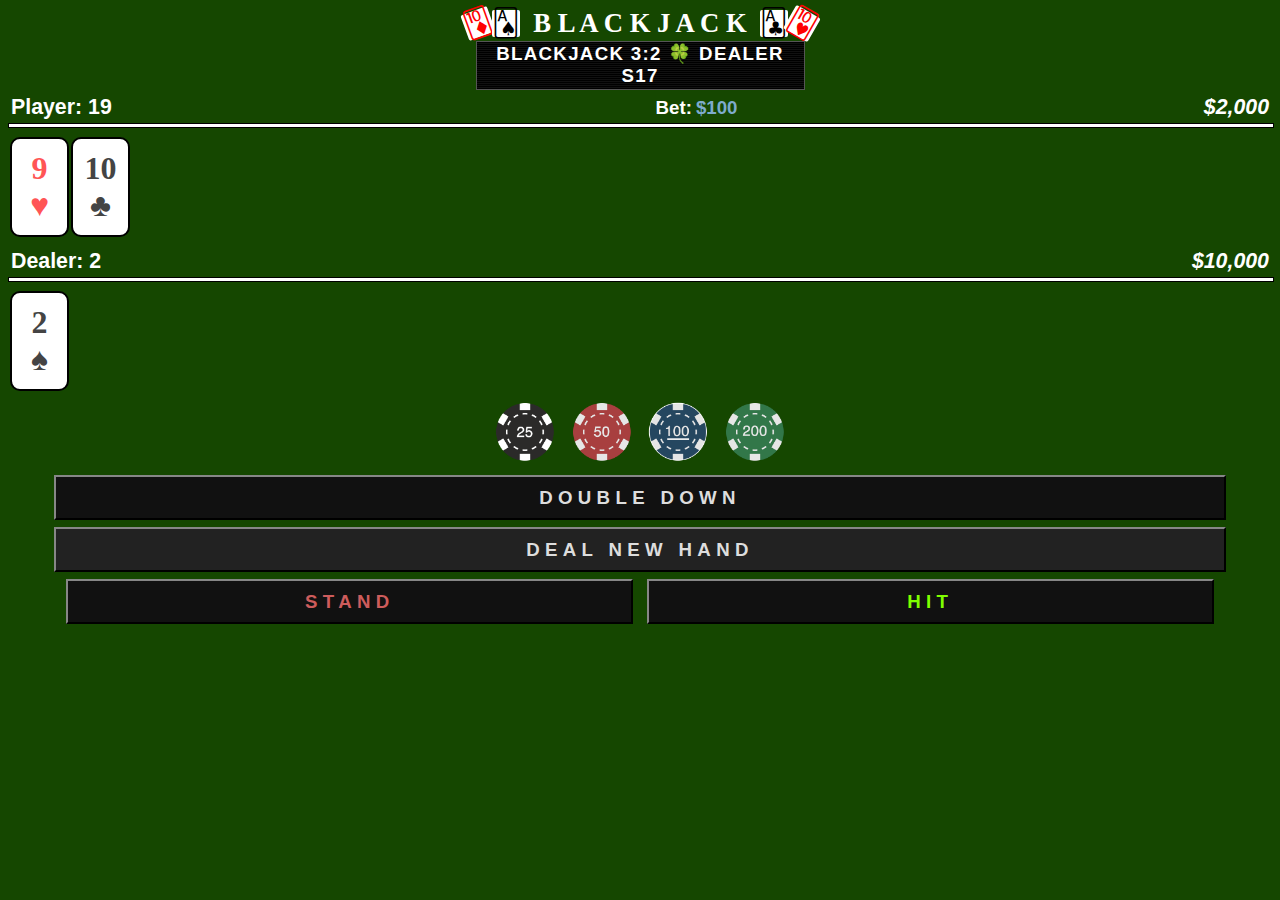
==== m/index.html @ 35026028 "Basic Blackjack" ====
<!DOCTYPE html>
<html lang="en">
<head>
  <meta charset="utf-8">
  <meta name="viewport" content="width=device-width">
  <meta name="description" content="A basic blackjack game written in JavaScript" />
  <meta name="keywords" content="free, blackjack, app, javascript, online, casino" />
  <title>Blackjack 📱 Mobile</title>
  <link href="styles/blackjack-mobile.css" rel="stylesheet">
  <link href="../images/blackjack.ico" rel="shortcut icon" type="image/x-icon">
  <base target="_blank">
<script src="scripts/jquery-3.7.0.min.js"></script>
</head>
<!-- Deal new hand on page load -->
<body onload="mainGameLoop();">
  <script src="scripts/main.js"></script>

  <center>
    <!-- Display BLACKJACK banner with ornamental cards -->
    <span class="cardDeckFontRed">🃊</span><span class="cardDeckFontBlack">🂡</span>&nbsp;
    <span class="mainHeader">B L A C K J A C K</span>&nbsp;
    <span class="cardDeckFontBlack">🃑</span><span class="cardDeckFontRed2">🂺</span>
    <!-- Notification when 52 cards have been used -->
    <span id="toastMessage">52 Cards Used 🎲 Shuffling Deck</span>
 
    <!-- Status bar -->
    <table>
      <tr>
        <td class="statusOutline">
          <!-- Status Bar -->
          <div id="statusBarTxt"></div>
        </td>
      </tr>
    </table>

    <table class="fixedTable">
      <tr>
<!-- Shows win/loss of money
          <td id="playerWinningsLead" class="betLead"></td>
          <td id="playerWinningsTxt" title="Win/Loss"></td>
-->
        <td id="playerScoreTxt"></td>
        <td class="betLead">Bet:</td>
        <td id="playerBetTxt" title="Current Bet"></td>
        <td id="playerScoreTotalTxt" title="Player Cash">$250</td>
      </tr>
    </table>
    <hr>
    <!-- Player game board for cards -->
    <div class="fixedTable">
    <table>
      <tr id="gameBoardPlayer">    
        <!-- Card go here in their own TD -->
      </tr>
    </table>
    </div><hr class="smallLine">
   <table class="fixedTable">
      <tr>
          <td id="dealerScoreTxt"></td>

          <td id="dealerScoreTotalTxt" title="Casino Bank">$1000</td>
      </tr>
    </table>
  <hr>

    <!-- Dealer game board for cards -->
    <div class="fixedTable">
    <table>
      <tr id="gameBoardDealer">    
        <!-- Card go here in their own TD -->
      </tr>
    </table>
    </div>
    <hr class="smallLine">

    <!-- [DEAL NEW HAND], [DOUBLE DOWN], [STAND], and [HIT] buttons -->
    <table class="fixedTable">
       <tr>
        <td class="btnTable">
          <input type="image" src="../images/25.png" title="$25" class="btnBet" id="btnBet25" onclick="updateBetAmount(25);">
          <input type="image" src="../images/50.png" title="$50" class="btnBet" id="btnBet50" onclick="updateBetAmount(50);">
          <input type="image" src="../images/100.png" title="$100" class="btnBet" id="btnBet100" onclick="updateBetAmount(100);">
          <input type="image" src="../images/200.png" title="$200" class="btnBet" id="btnBet200" onclick="updateBetAmount(200);">  
          <hr class="smallLine">
          <button onclick="doubleDown();" id="btnDoubleDown" class="btnNewGameStyle" title="Draw 1 more card for 2x payout">DOUBLE DOWN</button>
          <hr class="smallLine">
          <button onclick="restartGame();" id="btnNewGame" class="btnNewGameStyle" title="Deal a new hand">DEAL NEW HAND</button>
          <hr class="smallLine">
          <button id="btnStand" onclick="stand();" title="Stop drawing cards">STAND</button>&nbsp;
          <button onclick="drawPlayerCard();" id="btnHit" title="Draw 1 card">HIT</button>
        </td>
      </tr>
    </table>
  </center>

<!-- Preload images to prevent load latency -->
<img src="../images/25.png" class="hidden">
<img src="../images/50.png" class="hidden">
<img src="../images/100.png" class="hidden">
<img src="../images/200.png" class="hidden">
<img src="../images/25active.png" class="hidden">
<img src="../images/50active.png" class="hidden">
<img src="../images/100active.png" class="hidden">
<img src="../images/200active.png" class="hidden">
<img src="../images/25outline.png" class="hidden">
<img src="../images/50outline.png" class="hidden">
<img src="../images/100outline.png" class="hidden">
<img src="../images/200outline.png" class="hidden">

</body>
</html>
---- m/styles/blackjack-mobile.css ----
/* Main DOM elements */
body {
  font-family: 'Calibri', 'Helvetica', 'Arial', sans-serif;
  background-color: #154700; /*#0F3300;*/
  font-size: 18pt;
  font-weight: bold;
  color: #ffffff;
  /* Add black outline to text for contrast */
  cursor: default;
}

button {
  background-color: #111111;
  border-color: #333333;
  color: #dddddd;
  font-size: 14pt;
  letter-spacing: 4pt;
  height: 45px;
  font-weight: bold;
  cursor: pointer;
  width: 45%;
}
button:hover {
  color: #ffffff;
  border-color: #555555;  
}


/*table,tr,td,div {
  border: 2px solid darkgreen;
}
div,span,tr,td  {
  border: 2px solid forestgreen;
}*/

/* Horizontal rule is large white line with black outline (casino style) */
hr {
  background-color: white;
  border: 1px solid black;
  height: 3px;
  width: 100%;
  margin-top: 0px;
  margin-bottom: 7px;
}

/* Larege BLACKJACK banner on top */
.mainHeader {
  font-size: 20pt;
  font-family: 'Book Antiqua', serif, 'Times New Roman';
}

.gbSingleCard {
  display: none;
  background-color: white;
  border: 2px solid #000000;
  border-radius: 10px;
  color: #333333;
  width: 55px;
  text-align: center;
  padding-left: 0px;
  padding-right: 0px;
  padding-top: 1px;
  padding-bottom: 1px;
}

.gbSingleCard:hover {
  background-color: #eeeeee;
  border-color: #333333;
} 

/* Banner cards use a white background with black text */
.cardDeckFontBlack {
  font-size: 20pt;
  color: black;
  background-color: white;
  border-radius: 2px;
  font-weight: normal;
/* This limits the text for a faux card effect */
  display: inline-block;
  line-height: 100%;
  height: 100%;
  -webkit-text-stroke: 0px;
/* Middle card is not rotated but set to 0 so it sits on top */
  transform: rotate(0deg);
  }
/* Red text for hearts and diamonds, rotate card for style */
.cardDeckFontRed {
  font-size: 20pt;
  color: red;
  background-color: white;
  border-radius: 2px;
  font-weight: normal;
  display: inline-block;
  line-height: 100%;
  height: 100%;
  -webkit-text-stroke: 0px;
  transform: rotate(-20deg);
  }
/* The 2nd red card is rotated more and in the opposite direction */
.cardDeckFontRed2 {
  font-size: 20pt;
  color: red;
  background-color: white;
  border-radius: 2px;
  font-weight: normal;
  display: inline-block;
  line-height: 100%;
  height: 100%;
  -webkit-text-stroke: 0px;
  transform: rotate(30deg);
  }

/* Digital scoreboard style for top status bar */
.statusOutline {
  width: 325px;
  height: 20px;
  border: 1px solid #555555;
  background-color: #000000;
  padding-top: 1px;
  padding-bottom: 2px;
  background: repeating-linear-gradient(
    to bottom,
    #000000,
    #000000 1px,
    #111111 1px,
    #111111 2px
  );
}

/* [DEAL NEW HAND] button */
.btnNewGameStyle {
  width: 93%;
}

/* Bet buttons */
.btnBet {
  width: 60px;
  cursor: pointer;
  padding-left: 5px;
  padding-right: 5px;
}

/* Buttons are aligned to the bottom center */
.btnTable {
  text-align: center;
  vertical-align: bottom;
  padding: 0px;
}

/* A smaller, invisible <hr> for smaller gaps */
.smallLine {
  visibility: hidden;
  height: 5px;
  width: 2px;
  margin-top: 0pt;
  margin-bottom: 0pt;
}

/* Set most elements to fixed 730px width */
.fixedTable {
  width: 100%;
  text-align: left;
}

.hidden {
  visibility: hidden;
  height: 1px;
  width: 1px;
}

/* Player and dealer's score for current hand */
#playerScoreTxt, #dealerScoreTxt {
  font-size: 16pt;
  font-weight: bold;
  text-align: left;
}

/* Player and dealer's total money */
#playerScoreTotalTxt, #dealerScoreTotalTxt {
  font-size: 16pt;
  font-style: italic;
/*  font-weight: normal; */
  text-align: right;
  align-content: right;
}

.betLead {
  font-size: 14pt;
  width: 15%;
  text-align: right;
}

#playerBetTxt, #playerWinningsTxt {
  font-size: 14pt;
  color: #afff60;
  text-align: left;
  cursor: pointer;
  width: 20%;
}

/* [HIT] button */
#btnHit {
  color: chartreuse;
}
#btnHit:hover {
  color: #afff60;
}

/* [STAND] button */
#btnStand {
  color: indianred;
}
#btnStand:hover {
  color: #f26d6d;
}

/* Main game board where cards are displayed, Serif font looks similar to a card font */
#gameBoardPlayer, #gameBoardDealer {
/*  color: #333333; */
  font-family: 'Book Antiqua', serif, 'Times New Roman'; /* 'Book Antiqua', 'Rockwell' */
  font-size: 24pt;
  font-weight: bold;
  height: 100px;
  width: 100%;
  cursor: pointer;
}

/* Add fade animation to scoreboard */
#statusBarTxt {
/* LCD font looks terrible in Chromium browsers */
/*  font-family: 'Digital-7 Mono', 'LCDMono2'; */
/*  font-family: 'Impact', 'Haettenschweiler', sans-serif; */
  font-size: 14pt;
  letter-spacing: 1pt;
  text-align: center;
  animation: fadeIn 2s;
  -webkit-animation: fadeIn 2s;
  -moz-animation: fadeIn 2s;
  -o-animation: fadeIn 2s;
  -ms-animation: fadeIn 2s;  
}
@keyframes fadeIn {
  0% { opacity: 0; }
  100% { opacity: 1; }
}
@-moz-keyframes fadeIn {
  0% { opacity: 0; }
  100% { opacity: 1; }
}
@-webkit-keyframes fadeIn {
  0% { opacity: 0; }
  100% { opacity: 1; }
}
@-o-keyframes fadeIn {
  0% { opacity: 0; }
  100% { opacity: 1; }
}
@-ms-keyframes fadeIn {
  0% { opacity: 0; }
  100% { opacity: 1; }
}

/* Toast message for deck shuffle */
#toastMessage {
  font-size: 16pt;
  font-weight: bold;
  visibility: hidden;
  min-width: 250px;
  margin-left: -180px;
  background-color: #2a2a2a;
  color: #efefef;
  font-weight: bold;
  text-align: center;
  border-radius: 2px;
  padding: 10px;
  position: fixed;
  z-index: 1;
  left: 50%;
  top: 325px;
}
#toastMessage.show {
  visibility: visible;
  animation: fadeintoast 0.5s;
}
@keyframes fadeintoast {
  from {opacity: 0;}
  to {opacity: 1;}
}
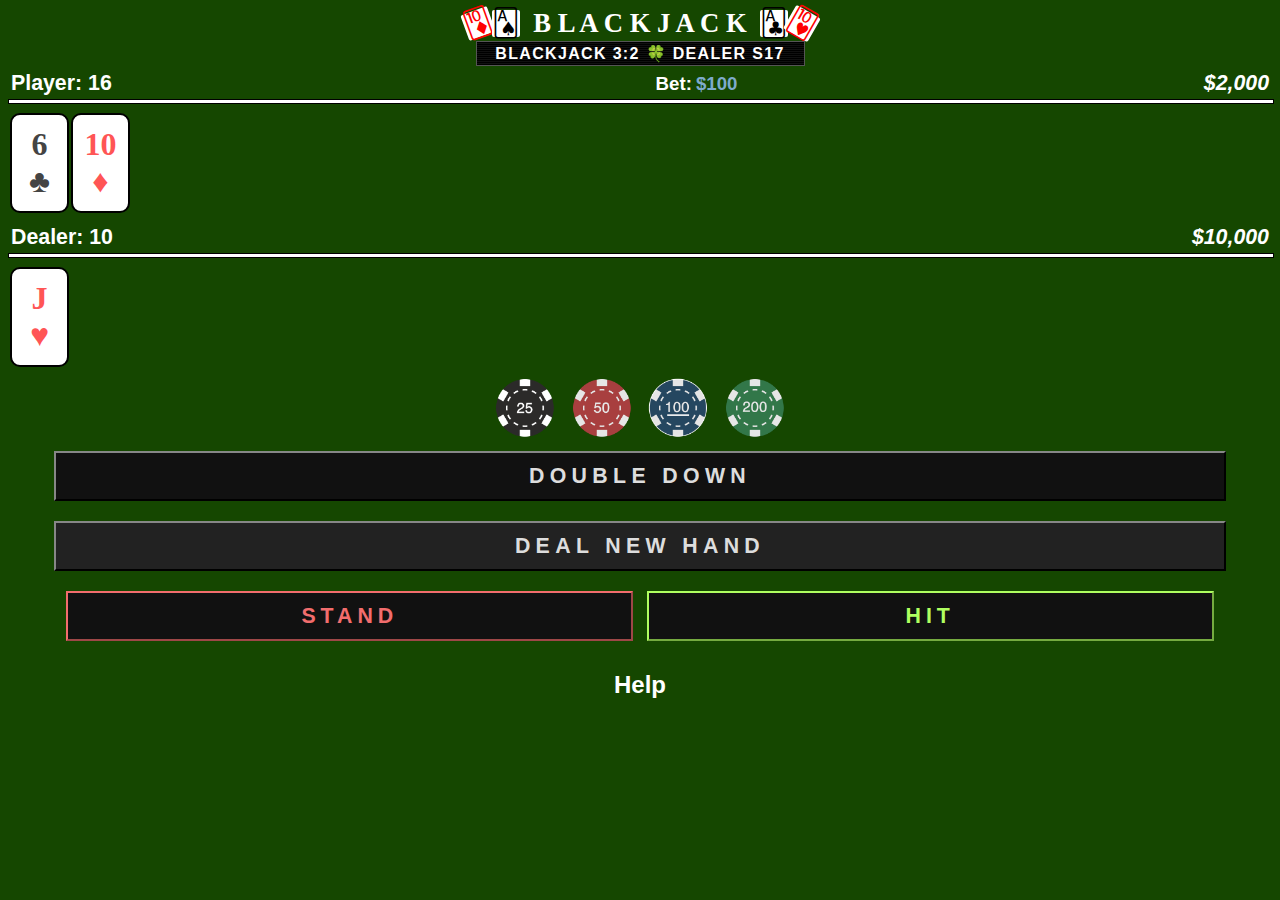
==== commit 75e1bc8b: "Add files via upload" ====
--- a/m/index.html
+++ b/m/index.html
@@ -9,7 +9,7 @@
   <link href="styles/blackjack-mobile.css" rel="stylesheet">
   <link href="../images/blackjack.ico" rel="shortcut icon" type="image/x-icon">
   <base target="_blank">
-<script src="scripts/jquery-3.7.0.min.js"></script>
+<script src="../scripts/jquery-3.7.0.min.js"></script>
 </head>
 <!-- Deal new hand on page load -->
 <body onload="mainGameLoop();">
@@ -83,25 +83,66 @@
           <input type="image" src="../images/200.png" title="$200" class="btnBet" id="btnBet200" onclick="updateBetAmount(200);">  
           <hr class="smallLine">
           <button onclick="doubleDown();" id="btnDoubleDown" class="btnNewGameStyle" title="Draw 1 more card for 2x payout">DOUBLE DOWN</button>
-          <hr class="smallLine">
+          <hr class="hidden"><hr class="hidden">
           <button onclick="restartGame();" id="btnNewGame" class="btnNewGameStyle" title="Deal a new hand">DEAL NEW HAND</button>
-          <hr class="smallLine">
+          <hr class="hidden"><hr class="hidden">
           <button id="btnStand" onclick="stand();" title="Stop drawing cards">STAND</button>&nbsp;
           <button onclick="drawPlayerCard();" id="btnHit" title="Draw 1 card">HIT</button>
         </td>
       </tr>
     </table>
+<br>
+
+   <span id="btnHelp" onclick="showHelpMenu();" title="Click to show the help menu" class="btnHelpStyle">Help</span>
+    <span id="helpMenuTxt" onclick="showHelpMenu();" title="Click to hide the help menu">
+
+    <center>♠️ ♥️ HOW TO PLAY BLACKJACK ♣️ ♦️</center>
+    <hr class="helpLine">
+    Rules: the goal of Blackjack is to score higher than the dealer without going over 21
+
+    <ul>
+      <li>Cards 2 to 10 are scored as their base value 2=2, 10=10, etc.</li>
+      <li>Face cards are worth 10 (Jacks, Queens, and Kings)</li>
+      <li>Aces are worth 1 or 11 (whichever benefits the player)</li>
+    </ul>
+
+    <ol>
+      <li>Player closest to 21 wins</li>
+      <li>Scores over 21 automatically lose (bust)</li>
+      <li>Blackjack beats 21 scored with 3 or more cards</li>
+      <li>Dealer stands on all 17's</li>
+    </ol>
+    <ul>
+      Words to Know
+      <li>Hit: draw 1 more card from the deck</li>
+      <li>Stand: stop drawing cards and end your hand</li>
+      <li>Double Down: double your bet and draw <i>only</i> 1 more card</li>
+      <li>Blackjack: a score of 21 with <i>only</i> 2 cards (Ace + 10)</li>
+    </ul>
+    <hr class="helpLine">
+    <a href="https://ateadaze.github.io/blackjack/index.html">Desktop Version</a><br>
+    <a href="https://github.com/ATeaDaze/ateadaze.github.io">GitHub</a>
+    </span>
+
+
+
   </center>
+
+<audio src="../audio/card_flip.mp3"></audio>
+<audio src="../audio/card_shuffle.mp3"></audio>
+<audio src="../audio/casino_chip.mp3"></audio>
+<audio src="../audio/tick.mp3"></audio>
+<audio src="../audio/jackpot.mp3"></audio>
 
 <!-- Preload images to prevent load latency -->
 <img src="../images/25.png" class="hidden">
 <img src="../images/50.png" class="hidden">
 <img src="../images/100.png" class="hidden">
 <img src="../images/200.png" class="hidden">
-<img src="../images/25active.png" class="hidden">
-<img src="../images/50active.png" class="hidden">
-<img src="../images/100active.png" class="hidden">
-<img src="../images/200active.png" class="hidden">
+<img src="../images/25dark.png" class="hidden">
+<img src="../images/50dark.png" class="hidden">
+<img src="../images/100dark.png" class="hidden">
+<img src="../images/200dark.png" class="hidden">
 <img src="../images/25outline.png" class="hidden">
 <img src="../images/50outline.png" class="hidden">
 <img src="../images/100outline.png" class="hidden">
--- a/m/styles/blackjack-mobile.css
+++ b/m/styles/blackjack-mobile.css
@@ -13,9 +13,9 @@
   background-color: #111111;
   border-color: #333333;
   color: #dddddd;
-  font-size: 14pt;
+  font-size: 16pt;
   letter-spacing: 4pt;
-  height: 45px;
+  height: 50px;
   font-weight: bold;
   cursor: pointer;
   width: 45%;
@@ -41,6 +41,14 @@
   width: 100%;
   margin-top: 0px;
   margin-bottom: 7px;
+}
+
+a,a:visited {
+  color: #c0c0c0;
+}
+
+a:hover {
+  color: #dddddd;
 }
 
 /* Larege BLACKJACK banner on top */
@@ -200,18 +208,16 @@
 
 /* [HIT] button */
 #btnHit {
-  color: chartreuse;
-}
-#btnHit:hover {
   color: #afff60;
+  border-color: #afff60;
+  letter-spacing: 5px
 }
 
 /* [STAND] button */
 #btnStand {
-  color: indianred;
-}
-#btnStand:hover {
   color: #f26d6d;
+  border-color: #f26d6d;
+  letter-spacing: 5px;
 }
 
 /* Main game board where cards are displayed, Serif font looks similar to a card font */
@@ -230,7 +236,7 @@
 /* LCD font looks terrible in Chromium browsers */
 /*  font-family: 'Digital-7 Mono', 'LCDMono2'; */
 /*  font-family: 'Impact', 'Haettenschweiler', sans-serif; */
-  font-size: 14pt;
+  font-size: 12pt;
   letter-spacing: 1pt;
   text-align: center;
   animation: fadeIn 2s;
@@ -260,6 +266,33 @@
   100% { opacity: 1; }
 }
 
+#helpMenuTxt {
+  font-size: 12pt;
+  font-weight: bold;
+  visibility: hidden;
+  background-color: #2a2a2a;
+  color: #efefef;
+  font-weight: bold;
+  text-align: left;
+  border-radius: 2px;
+  padding: 10px;
+  cursor: pointer;
+  width: 85%;
+  position: fixed;
+  z-index: 1;
+  left: 5%;
+  top: 5%;
+}
+#helpMenuTxt.show {
+  visibility: visible;
+}
+hr.helpLine {
+  background-color: white;
+  border: 1px solid black;
+  height: 4px;
+  width: 100%;
+}
+
 /* Toast message for deck shuffle */
 #toastMessage {
   font-size: 16pt;
